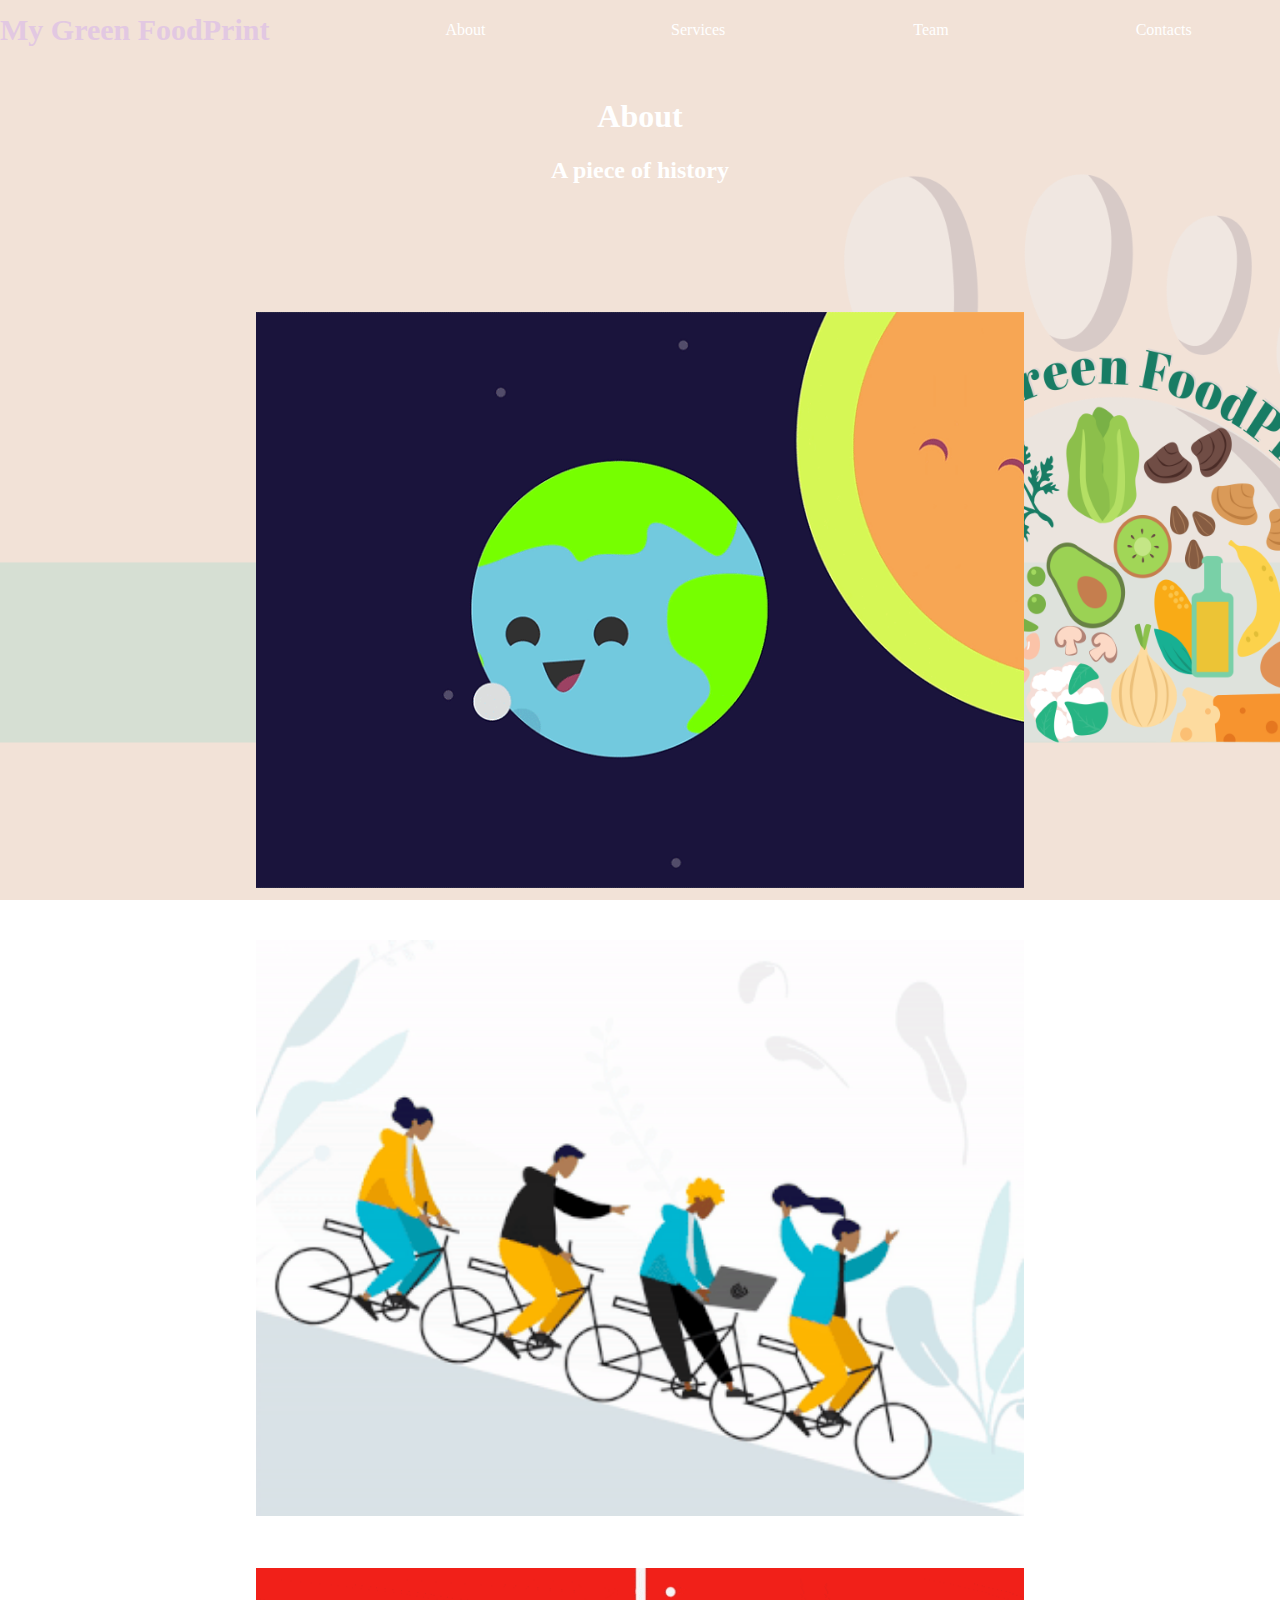
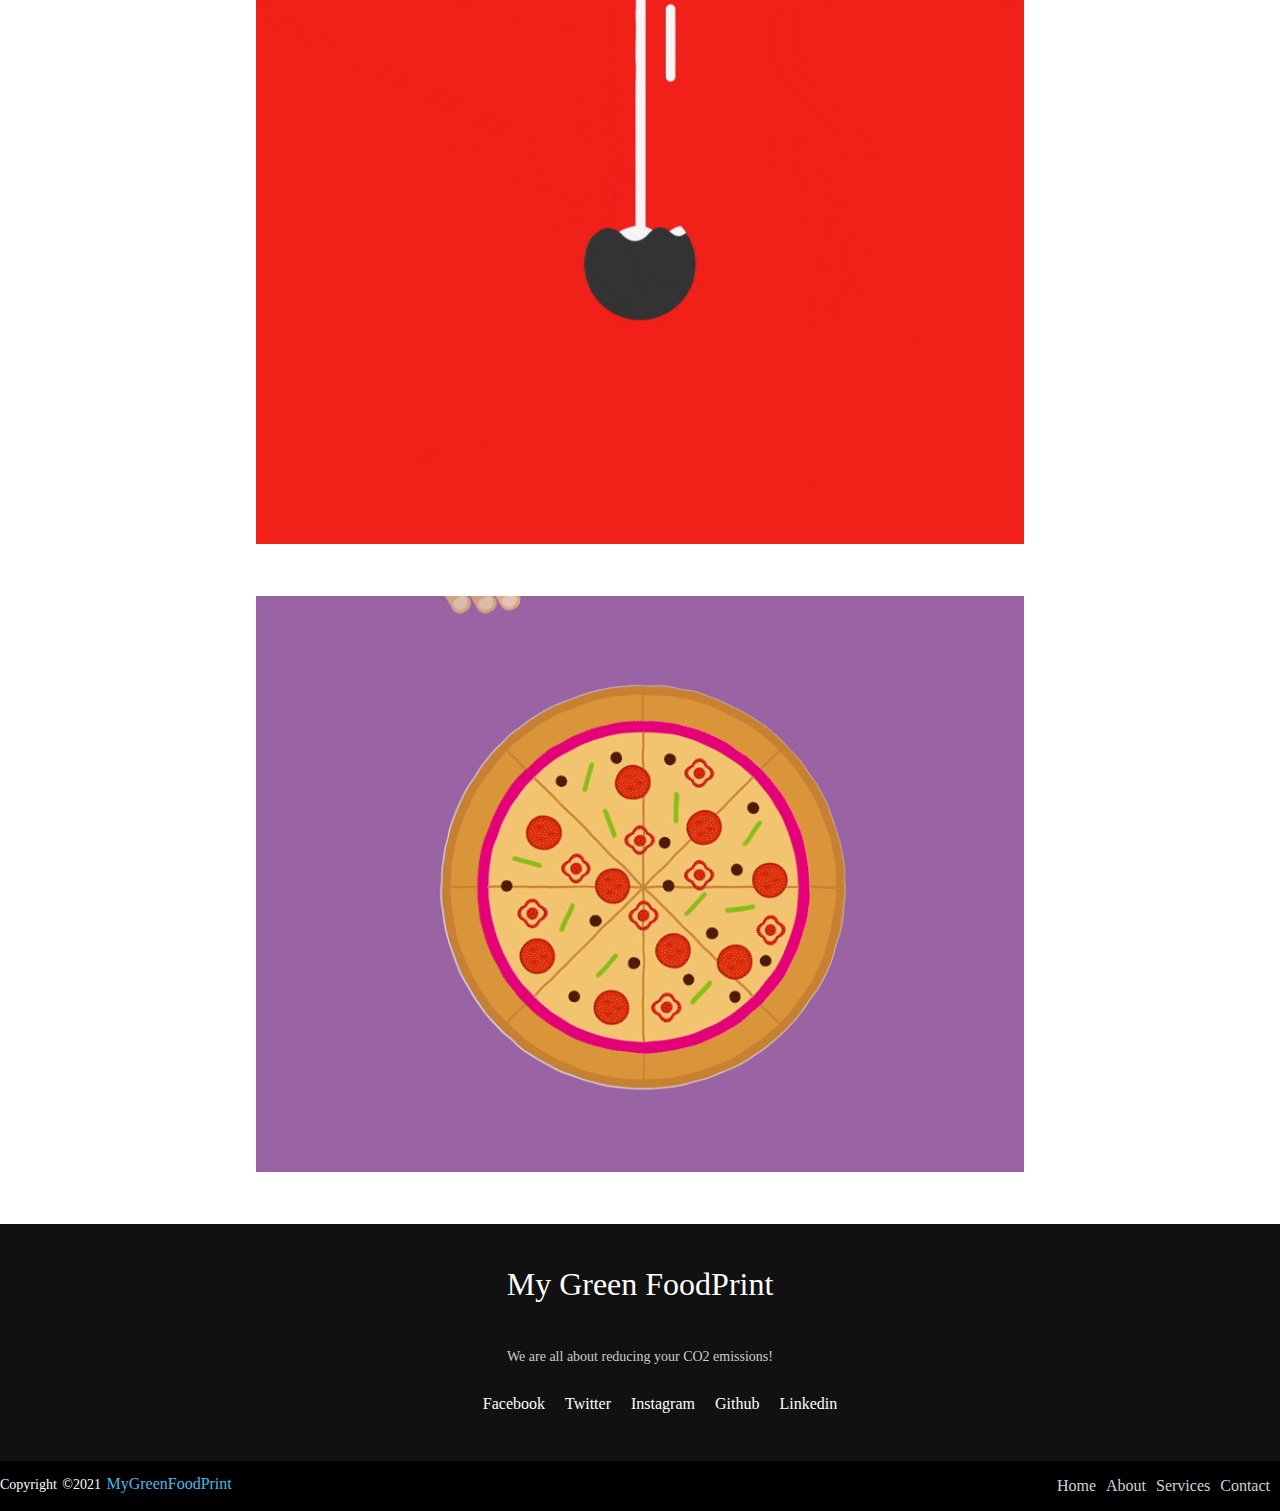
==== pages/about.html @ 1d915fea "half done" ====
<!DOCTYPE html>
<html lang="en">
<head>
    <meta charset="utf-8" />
    <meta name="viewport" content="width=device-width, initial-scale=1, shrink-to-fit=no" />
    <meta name="description" content="" />
    <meta name="author" content="" />
    <title>My Green Foodprint</title>
    <!-- Favicon-->
    <link rel="icon" type="image/x-icon" href="" />
    <link href="../css/about.css" rel="stylesheet" type="text/css"/>
    <link href="../css/nav.css" rel="stylesheet" type="text/css"/>
    <link href="../css/footer.css" rel="stylesheet" type="text/css"/>

</head>
<body id="page-top">
  <div class="content">
    <header class="v-header container">
      <div class="header header-fixed">
        <div class="navbar container">
            <div class="logo"><a href="#home">My Green FoodPrint</a></div>
            <input type="checkbox" id="navbar-toggle" >
            <label for="navbar-toggle"><i></i></label>
            <nav class="menu">
                <ul>
                    <li><a href="../pages/about.html">About</a></li>
                    <li><a href="../pages/services.html">Services</a></li>
                    <li><a href="../pages/team.html">Team</a></li>
                    <li><a href="../pages/Contact.html">Contacts</a></li>
                </ul>
            </nav>        
        </div>
    </div>
    </header>
    <section>
        <div>
            <h1 style="text-align:center;margin-top: 3%;">About</h1>
            <h2 style="text-align:center;margin-top: 1%;">A piece of history</h2>
        </div>
        <div class="container">
                <div class="flip-card">
                    <div class="flip-card-inner">
                      <div class="flip-card-front">
                        <img src="../assets/1.gif" alt="Avatar" style="width:100%;">
                      </div>
                      <div class="flip-card-back">
                        <h1>THE PROBLEM WITH CARBON FOOTPRINT...</h1>
                        <p>The carbon footprint is the amount of greenhouse gases that are produced by our actions, 
                            it contributes - highly and directly - to the climate changes that we observe and feel every single day!</p>
                            <p>And as a normal footprint, it leaves a mark on the planet..</p>
                      </div>
                    </div>
                  </div>
                  <div class="flip-card">
                    <div class="flip-card-inner">
                      <div class="flip-card-front">
                        <img src="../assets/2.gif" alt="Avatar" style="width:100%;">
                      </div>
                      <div class="flip-card-back">
                        <h1>WE DECIDED TO TAKE ACTION....</h1>
                        <p class="mb-0">As young and conscious people, we are worried with the future of our planet and we decided to take action and work towards a better world. </p>
                        <p>This project was born after each one of us expressed a willingness to reduce its carbon footprint, but failed to do so.</p>
                      </div>
                    </div>
                  </div>
                  <div class="flip-card">
                    <div class="flip-card-inner">
                      <div class="flip-card-front">
                        <img src="../assets/3.gif" alt="Avatar" style="width:100%;">
                      </div>
                      <div class="flip-card-back">
                        <h1>The change you need</h1>
                        <p>We believe that in order to make a habit last, specially a one that will have NO effects in a near future, it must be easy to implement..</b></p>
                        <p>The MyGreenFoodPrint will help you to keep track of your progress and adapat your diet. </b></p>
                        <p> You will be changing your life and changing the future of the planet and that is a win-win situation!</p>
                      </div>
                    </div>
                  </div>
                  <div class="flip-card">
                    <div class="flip-card-inner">
                      <div class="flip-card-front">
                        <img src="../assets/4.gif" alt="Avatar" style="width:100%;">
                      </div>
                      <div class="flip-card-back">
                        <h1>We are what we eat!</h1>
                        <p>The food industry is one of the main contributors to the climate changes and, at the same time, it is also a segment you can adpat easily in your life.
                            So if you can combine a healthier diet with a lower carbon footprint, you have direct positive consequences for you and for the world, at the same time!  </p>
                           <p>Change the diet has benefits not only to our planet but also for us as individuals.</p> 
                    </div>
                  </div>
        </div>
    </section>
  </div>
  <footer>
    <div class="footer-content">
      <h3>My Green FoodPrint</h3>
      <p>We are all about reducing your CO2 emissions!</p>
      <ul class="socials">
        <li><a href="#">Facebook</a></li>
        <li><a href="#">Twitter</a></li>
        <li><a href="#">Instagram</a></li>
        <li><a href="#">Github</a></li>
        <li><a href="#">Linkedin</a></li>
      </ul>
    </div>
    <div class="footer-bottom">
      <p>copyright &copy;2021 <a href="#">MyGreenFoodPrint</a>  </p>
      <div class="footer-menu">
        <ul class="f-menu">
          <li><a href="">Home</a></li>
          <li><a href="">About</a></li>
          <li><a href="">Services</a></li>
          <li><a href="">Contact</a></li>
        </ul>
      </div>
    </div>
  </footer>
</body>
</html>
---- css/about.css ----
body {
    background: url("/assets/backg.png") no-repeat center center fixed;
    -webkit-background-size: cover;
    -moz-background-size: cover;
    -o-background-size: cover;
    background-size: cover;
    margin: 0%;
    padding: 0%;
    display: flex;
    flex-direction: column;
}
h1, h2{
    color: #fff;
}
  /* The flip card container - set the width and height to whatever you want. We have added the border property to demonstrate that the flip itself goes out of the box on hover (remove perspective if you don't want the 3D effect */
.flip-card {
    background-color: transparent;
    margin-top: 10%;
    margin-left: 20%;
    width: 60%;
    height: 500px;
    perspective: 1000px; /* Remove this if you don't want the 3D effect */
  }

  .flip-card p{
    background-color: transparent;
    font-size: 20px;
  }
  
  /* This container is needed to position the front and back side */
  .flip-card-inner {
    position: relative;
    width: 100%;
    height: 100%;
    text-align: center;
    transition: transform 0.8s;
    transform-style: preserve-3d;
  }
  
  /* Do an horizontal flip when you move the mouse over the flip box container */
  .flip-card:hover .flip-card-inner {
    transform: rotateY(180deg);
  }
  
  /* Position the front and back side */
  .flip-card-front, .flip-card-back {
    position: absolute;
    width: 100%;
    height: 100%;
    -webkit-backface-visibility: hidden; /* Safari */
    backface-visibility: hidden;
  }
  
  /* Style the front side (fallback if image is missing) */
  .flip-card-front {
    background-color: #fff;
    color: black;
  }
  
  /* Style the back side */
  .flip-card-back {
    color: white;
    transform: rotateY(180deg);
  }
---- css/nav.css ----
.navbar {
    display: flex;
    justify-content: space-between;
    align-items: center;
    color: #fff;
    line-height: 60px;
}

.navbar .logo {
    flex: 3; 
}

.navbar .logo a {
    display: block;
    font-size: 30px;
    font-weight: bold;
    color: #fff;
    text-decoration: none;
}
.navbar .logo a:hover {
  color: #e2c8e2;
}

.navbar nav {
    flex: 8;
}

.navbar label {
  user-select: none;
  cursor: pointer;
  padding: 28px 20px;
  position: relative;
  z-index: 3;
}

.navbar label i {
  height: 2px;
  position: relative;
  transition: background .2s ease-out;
  width: 18px;
  font-style: normal;
  font-weight: normal;
}
.navbar label i:before,
.navbar label i:after {
  content: '';
  height: 100%;
  position: absolute;
  transition: all .2s ease-out;
  width: 100%;
}
.navbar label i,
.navbar label i:before,
.navbar label i:after {
  display: block;
  background: #eee;  
}
.navbar label i:before {
  top: 5px;
}
.navbar label i:after {
  top: -5px;
}

.navbar #navbar-toggle {
  display: none;
}

.header #navbar-toggle:checked ~ .menu {
  visibility: visible;
  opacity: 0.99;
}
.header #navbar-toggle:checked ~ label {
  background: #cea7cf;
  border-radius: 50%;    
}
.header #navbar-toggle:checked ~ label i {
  background: transparent;
}
.header #navbar-toggle:checked ~ label i:before {
  transform: rotate(-45deg);
}
.header #navbar-toggle:checked ~ label i:after {
  transform: rotate(45deg);
}
.header #navbar-toggle:checked ~ label:not(.steps) i:before,
.header #navbar-toggle:checked ~ label:not(.steps) i:after {
  top: 0;
}

@media (max-width: 768px) {
    .navbar nav {
      visibility: hidden;
      opacity: 0;
      z-index: 2;
      position: fixed;
      top: 0px;
      left: 0px;
      width: 100%;
      height: 100%;
      transition: all 0.3s ease-out;
      display: table;
      background: #ddd;
    }
    .navbar nav ul {
      margin: 0;
      padding: 20px 0;
      display: table-cell;
      vertical-align: middle;
    }
    .navbar nav li {
      display: block;
      text-align: center;
      padding: 20px 0;
      text-align: center;
      font-size: 50px;
      min-height: 50px;
      font-weight: bold;
      cursor: pointer;
      transition: all 0.3s ease-out;
    }
    .navbar nav li:hover {
      background: #e2c8e2;
    }
    .navbar nav li:hover a {
      color: #fff;
      transition: all 0.3s ease-out;
    }
    .navbar nav li a {
      color: #e2c8e2;
    }
}

@media (min-width: 768px) {
    .navbar nav ul {
      margin: 0;
      padding: 0;
      display: flex;
      justify-content: space-around;
      text-align: center;
      list-style: none;
    }
    .navbar nav li {
      flex: 1;
    }
    .navbar nav li a {
      display: block;
      padding: 0 8px;
      font-size: 16px;
      line-height: 60px;
      color: #fff;
      text-decoration: none;
    }
    .navbar nav li.active {
      background: #e2c8e2;  
    }
    .navbar nav li:hover {
      background: #e2c8e2;
    }
    .navbar label {
      display: none;
    }
}
---- css/footer.css ----
footer{
    margin-top: 10%;;
    bottom: 0;
    left: 0;
    right: 0;
    background: #111;
    height: auto;
    width: 100%;
    padding-top: 10px;
    color: #fff;
}

.footer-content{
    display: flex;
    align-items: center;
    justify-content: center;
    flex-direction: column;
    text-align: center;
}

.footer-content h3{
    font-size: 2.0rem;
    font-weight: 500;
    text-transform: capitalize;
}

.footer-content p{
    font-size: 14px;
    color: #cacdd2;
}

.socials{
    list-style: none;
    display: flex;
    align-items: center;
    justify-content: center;
    margin: 1rem 0 3rem 0;
}

.socials li{
    margin: 0 10px;
}

.socials a{
    text-decoration: none;
    color: #fff;
}

.socials a i{
    font-size: 1.1rem;
    transition: color .4s ease;
}

.socials a:hover i{
    color: aqua;
}

.footer-bottom{
    background: #000;
    width: 100%;
    padding-bottom: 50px;
    text-align: center;
}

.footer-bottom p{
    float: left;
    font-size: 14px;
    word-spacing: 2px;
    text-transform: capitalize;
 }
 .footer-bottom p a{
   color:#44bae8;
   font-size: 16px;
   text-decoration: none;
 }
 .footer-bottom span{
     text-transform: uppercase;
     opacity: .4;
     font-weight: 200;
 }

 .footer-menu{
    float: right;
  }
  
  .footer-menu ul{
    display: flex;
  }
  
  .footer-menu ul li{
  padding-right: 10px;
  display: block;
  }
  
  .footer-menu ul li a{
    color: #cfd2d6;
    text-decoration: none;
  }
  
  .footer-menu ul li a:hover{
    color: #27bcda;
  }

  @media (max-width:500px) {
    .footer-menu ul{
      display: flex;
      margin-top: 10px;
      margin-bottom: 20px;
    }
    }
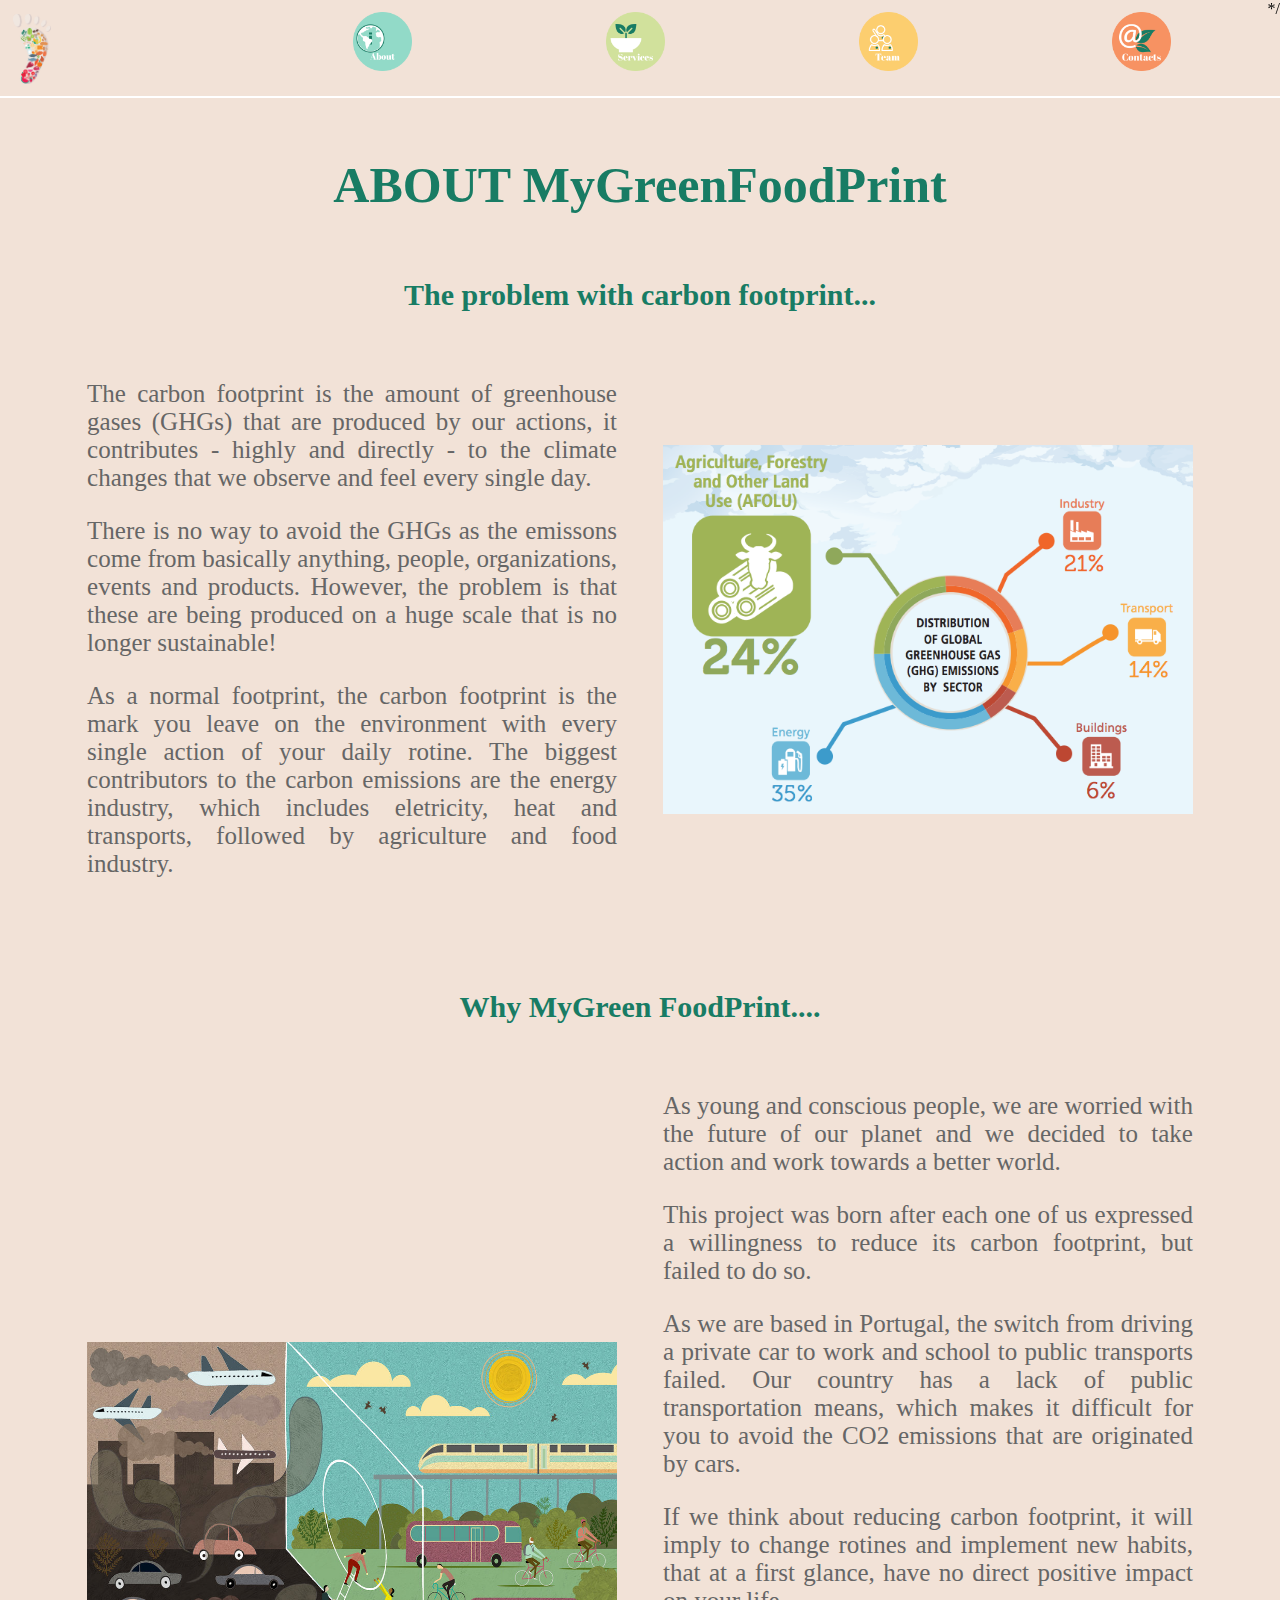
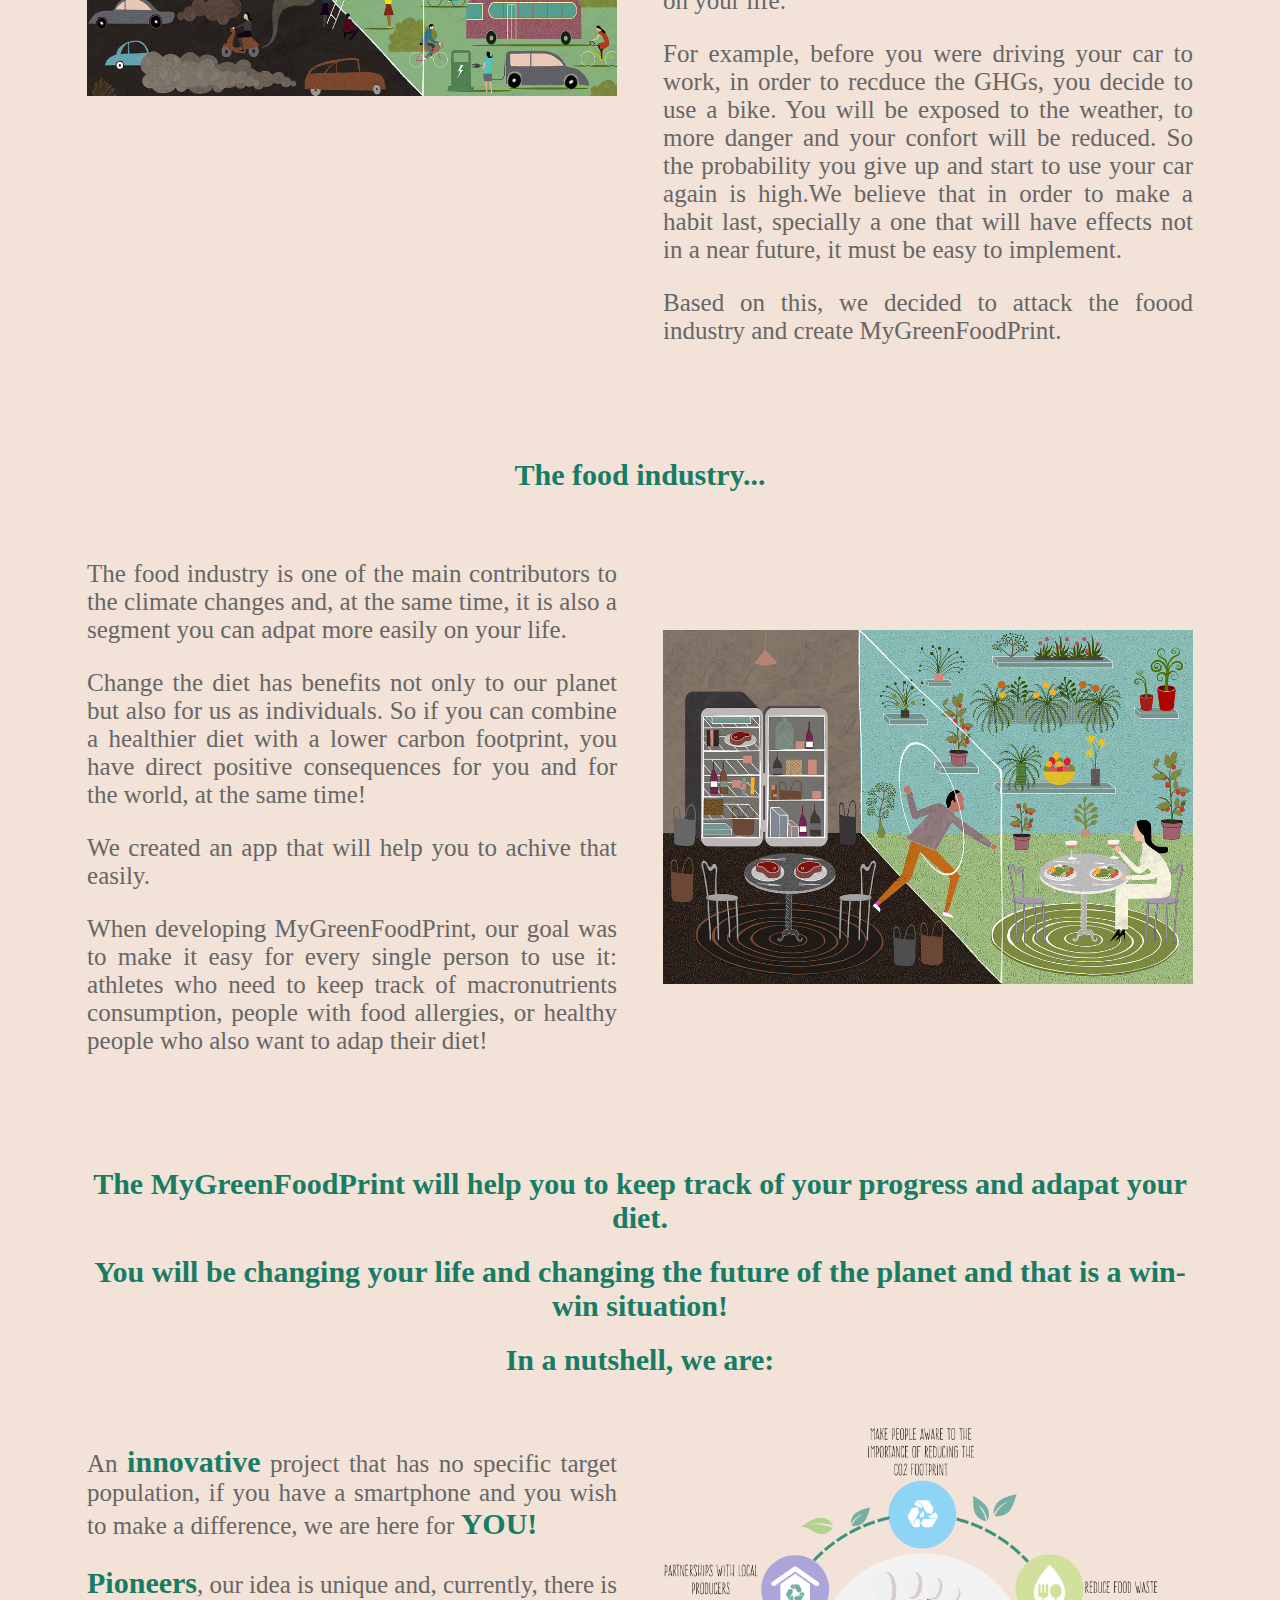
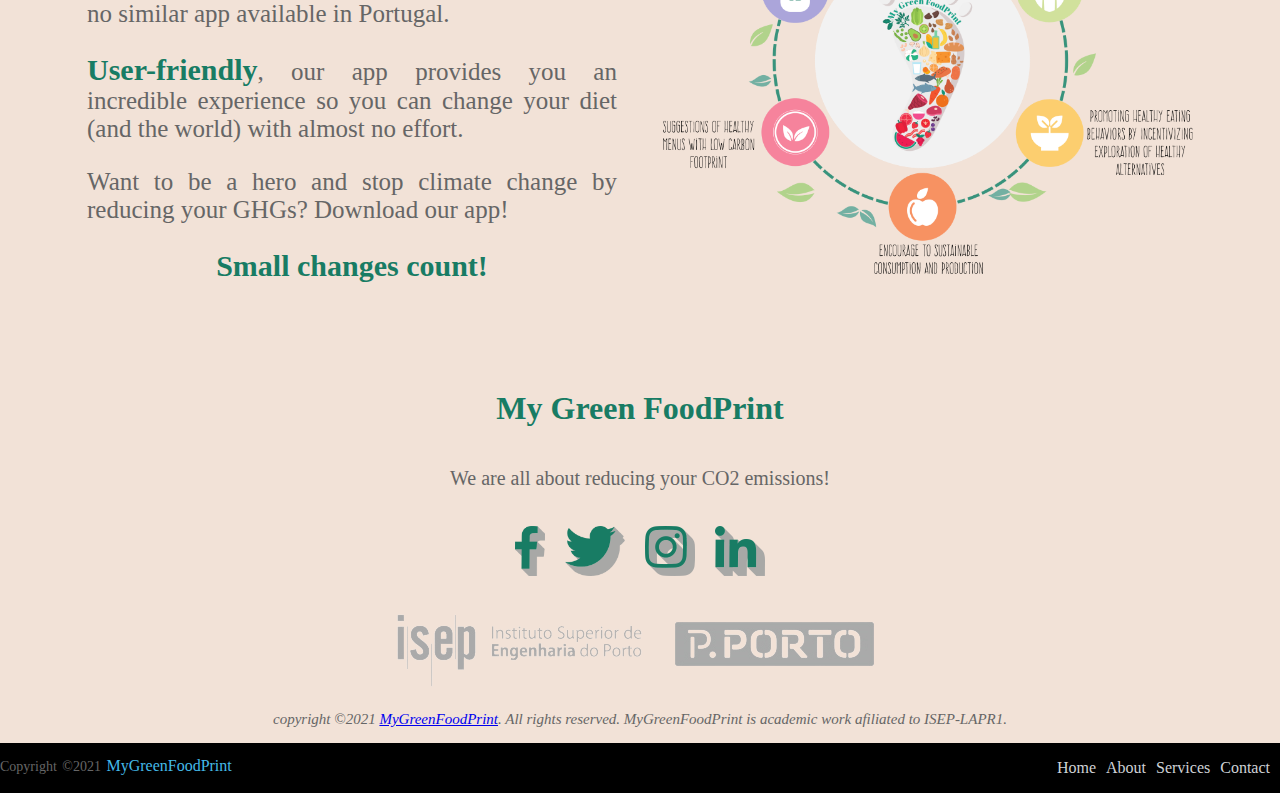
==== commit b97bf2e1: "changed layout" ====
--- a/pages/about.html
+++ b/pages/about.html
@@ -1,110 +1,149 @@
 <!DOCTYPE html>
 <html lang="en">
 <head>
-    <meta charset="utf-8" />
-    <meta name="viewport" content="width=device-width, initial-scale=1, shrink-to-fit=no" />
-    <meta name="description" content="" />
-    <meta name="author" content="" />
     <title>My Green Foodprint</title>
-    <!-- Favicon-->
-    <link rel="icon" type="image/x-icon" href="" />
     <link href="../css/about.css" rel="stylesheet" type="text/css"/>
     <link href="../css/nav.css" rel="stylesheet" type="text/css"/>
     <link href="../css/footer.css" rel="stylesheet" type="text/css"/>
-
+    <link href="../css/globalstyles.css" rel="stylesheet" type="text/css"/>
 </head>
 <body id="page-top">
-  <div class="content">
-    <header class="v-header container">
-      <div class="header header-fixed">
-        <div class="navbar container">
-            <div class="logo"><a href="#home">My Green FoodPrint</a></div>
-            <input type="checkbox" id="navbar-toggle" >
-            <label for="navbar-toggle"><i></i></label>
-            <nav class="menu">
-                <ul>
-                    <li><a href="../pages/about.html">About</a></li>
-                    <li><a href="../pages/services.html">Services</a></li>
-                    <li><a href="../pages/team.html">Team</a></li>
-                    <li><a href="../pages/Contact.html">Contacts</a></li>
-                </ul>
-            </nav>        
+  <!-- HEADER ------------------------------------------------>
+  <header class="v-header container">
+    <div class="header header-fixed">
+      <div class="navbar container">
+        <div class="logo"><a href="../index.html"><img class="logo_img" src="../assets/logo2.png""></a></div>
+        <input type="checkbox" id="navbar-toggle" >
+        <label for="navbar-toggle"><i></i></label>
+        <nav class="menu">
+          <ul>
+            <li><a href="../pages/about.html"><img src="../assets/about.png" class="nav_icon"></a></li>
+            <li><a href="../pages/services.html"><img src="../assets/services.png" class="nav_icon"></li>
+              <li><a href="../pages/team.html"><img src="../assets/team.png" class="nav_icon"></a></li>
+              <li><a href="../pages/contact.html"><img src="../assets/contacts.png" class="nav_icon"></a></li> */
+            </ul>
+          </nav>        
         </div>
+      </div>
+    </header>
+
+    <!-- ?????--------------------------------------------- -->
+    <h1>ABOUT MyGreenFoodPrint</h1>
+    <div class="luis">
+      <h1>ABOUT MyGreenFoodPrint</h1>
+      
+      <div class='some-page-wrapper'>
+        <h2>The problem with carbon footprint...</h2>
+        <div class='row'>
+          <div class='column'>
+            <div class='p1'>
+              <p>The carbon footprint is the amount of greenhouse gases (GHGs) that are produced by our actions, it contributes - highly and directly - to the climate changes that we observe and feel every single day.</p>
+              <p>There is no way to avoid the GHGs as the emissons come from basically anything, people, organizations, events and products. However, the problem is that these are being produced on a huge scale that is no longer sustainable!</p>
+              <p>As a normal footprint, the carbon footprint is the mark you leave on the environment with every single action of your daily rotine.
+                The biggest contributors to the carbon emissions are the energy industry, which includes eletricity, heat and transports, followed by agriculture and food industry.</p>  
+              </div>
+            </div>
+            <div class='column'>
+              <div class="parent">
+          <img class="child" src="../assets/about2.png" alt="The problem with carbon footprint">
+        </div>
+      </div>
     </div>
-    </header>
-    <section>
-        <div>
-            <h1 style="text-align:center;margin-top: 3%;">About</h1>
-            <h2 style="text-align:center;margin-top: 1%;">A piece of history</h2>
+  </div>
+  
+  <div class='some-page-wrapper'>
+    <h2>Why MyGreen FoodPrint....</h2>
+    <div class='row'>
+      <div class='column'>
+        <div class="parent">
+          <img class="child" src="../assets/carbonfootprint.jpg" alt="The problem with carbon footprint">
         </div>
-        <div class="container">
-                <div class="flip-card">
-                    <div class="flip-card-inner">
-                      <div class="flip-card-front">
-                        <img src="../assets/1.gif" alt="Avatar" style="width:100%;">
-                      </div>
-                      <div class="flip-card-back">
-                        <h1>THE PROBLEM WITH CARBON FOOTPRINT...</h1>
-                        <p>The carbon footprint is the amount of greenhouse gases that are produced by our actions, 
-                            it contributes - highly and directly - to the climate changes that we observe and feel every single day!</p>
-                            <p>And as a normal footprint, it leaves a mark on the planet..</p>
-                      </div>
-                    </div>
-                  </div>
-                  <div class="flip-card">
-                    <div class="flip-card-inner">
-                      <div class="flip-card-front">
-                        <img src="../assets/2.gif" alt="Avatar" style="width:100%;">
-                      </div>
-                      <div class="flip-card-back">
-                        <h1>WE DECIDED TO TAKE ACTION....</h1>
-                        <p class="mb-0">As young and conscious people, we are worried with the future of our planet and we decided to take action and work towards a better world. </p>
-                        <p>This project was born after each one of us expressed a willingness to reduce its carbon footprint, but failed to do so.</p>
-                      </div>
-                    </div>
-                  </div>
-                  <div class="flip-card">
-                    <div class="flip-card-inner">
-                      <div class="flip-card-front">
-                        <img src="../assets/3.gif" alt="Avatar" style="width:100%;">
-                      </div>
-                      <div class="flip-card-back">
-                        <h1>The change you need</h1>
-                        <p>We believe that in order to make a habit last, specially a one that will have NO effects in a near future, it must be easy to implement..</b></p>
-                        <p>The MyGreenFoodPrint will help you to keep track of your progress and adapat your diet. </b></p>
-                        <p> You will be changing your life and changing the future of the planet and that is a win-win situation!</p>
-                      </div>
-                    </div>
-                  </div>
-                  <div class="flip-card">
-                    <div class="flip-card-inner">
-                      <div class="flip-card-front">
-                        <img src="../assets/4.gif" alt="Avatar" style="width:100%;">
-                      </div>
-                      <div class="flip-card-back">
-                        <h1>We are what we eat!</h1>
-                        <p>The food industry is one of the main contributors to the climate changes and, at the same time, it is also a segment you can adpat easily in your life.
-                            So if you can combine a healthier diet with a lower carbon footprint, you have direct positive consequences for you and for the world, at the same time!  </p>
-                           <p>Change the diet has benefits not only to our planet but also for us as individuals.</p> 
-                    </div>
-                  </div>
+      </div>
+      <div class='column'>
+        <div class="p2">
+          <p>As young and conscious people, we are worried with the future of our planet and we decided to take action and work towards a better world.</p>
+          <p>This project was born after each one of us expressed a willingness to reduce its carbon footprint, but failed to do so.</p> 
+          <p>As we are based in Portugal, the switch from driving a private car to work and school to public transports failed. Our country has a lack of public transportation means, which makes it difficult for you to avoid the CO2 emissions that are originated by cars.</p>
+          <p>If we think about reducing carbon footprint, it will imply to change rotines and implement new habits, that at a first glance, have no direct positive impact on your life.</p>
+          <p>For example, before you were driving your car to work, in order to recduce the GHGs, you decide to use a bike. You will be exposed to the weather, to more danger and your confort will be reduced. So the probability you give up and start to use your car again is high.We believe that in order to make a habit last, specially a one that will have effects not in a near future, it must be easy to implement.</p>
+          <p>Based on this, we decided to attack the foood industry and create MyGreenFoodPrint.</p>
         </div>
-    </section>
+      </div>
+    </div>
   </div>
+  <div class='some-page-wrapper'>
+    <h2>The food industry...</h2>
+    <div class='row'>
+      <div class='column'>
+        <div class="p1">
+          <p>The food industry is one of the main contributors to the climate changes and, at the same time, it is also a segment you can adpat more easily on your life.</p>
+          <p>Change the diet has benefits not only to our planet but also for us as individuals.
+            So if you can combine a healthier diet with a lower carbon footprint, you have direct positive consequences for you and for the world, at the same time!</p>
+            <p>We created an app that will help you to achive that easily.</p> 
+            <p>When developing MyGreenFoodPrint, our goal was to make it easy for every single person to use it: athletes who need to keep track of macronutrients consumption, people with food allergies, or healthy people who also want to adap their diet! </p>       
+          </div>
+        </div>
+        <div class='column'>
+          <div class="parent">
+            <img class="child" src="../assets/carbonfootprint-food.jpg" alt="The problem with carbon footprint">
+          </div>
+        </div>
+      </div>
+    </div>
+    <div class='some-page-wrapper'>
+      <h2>The MyGreenFoodPrint will help you to keep track of your progress and adapat your diet.</h2>
+      <h2>You will be changing your life and changing the future of the planet and that is a win-win situation!</h2>
+      <h2>In a nutshell, we are:</h2>
+      <div class='row'>
+        <div class='column'>
+          <div class="p1">
+            <p>An <strong>innovative</strong> project that has no specific target population, if you have a smartphone and you wish to make a difference, we are here for <strong>YOU!</strong></p>
+            <p><strong>Pioneers</strong>, our idea is unique and, currently, there is no similar app available in Portugal.</p>
+            <p><strong>User-friendly</strong>, our app provides you an incredible experience so you can change your diet (and the world) with almost no effort.</p>
+            <p>Want to be a hero and stop climate change by reducing your GHGs? Download our app!</p>
+            <strong>Small changes count!</strong> 
+          </div>
+        </div>
+        <div class='column'>
+          <div class="parent">
+            <img class="child" src="../assets/goals.png" alt="The problem with carbon footprint">
+          </div>
+        </div>
+      </div>
+    </div>
+  </div>
+  
+  <!-- FOOTER ------------------------------------------------>
   <footer>
     <div class="footer-content">
-      <h3>My Green FoodPrint</h3>
+      <h3><strong>My Green FoodPrint</strong></h3>
       <p>We are all about reducing your CO2 emissions!</p>
+    </div>
+    <div class="social-icons"></div>
+    <div>
       <ul class="socials">
-        <li><a href="#">Facebook</a></li>
-        <li><a href="#">Twitter</a></li>
-        <li><a href="#">Instagram</a></li>
-        <li><a href="#">Github</a></li>
-        <li><a href="#">Linkedin</a></li>
+        <li>
+          <a href="#"></a><img src="/assets/face.png" height="50" alt="" />
+        </li>
+        <li>
+          <a href="#"></a><img src="/assets/twit.png" height="50" alt="" />
+        </li>
+        <li>
+          <a href="#"></a><img src="/assets/inst.png" height="50" alt="" />
+        </li>
+        <li>
+          <a href="#"></a><img src="/assets/link.png" height="50" alt="" />
+        </li>
       </ul>
+      <div class="isepIcon">
+        <img src="/assets/isep.png" height="100">
+      </div>
+    </div>
+    <div class="footer-content-copyright">
+      <p>copyright &copy;2021 <a href="#">MyGreenFoodPrint</a>. All rights reserved. MyGreenFoodPrint is academic work afiliated to ISEP-LAPR1.</p>
     </div>
     <div class="footer-bottom">
-      <p>copyright &copy;2021 <a href="#">MyGreenFoodPrint</a>  </p>
+      <p>copyright &copy;2021 <a href="#">MyGreenFoodPrint</a></p>
       <div class="footer-menu">
         <ul class="f-menu">
           <li><a href="">Home</a></li>
@@ -116,4 +155,4 @@
     </div>
   </footer>
 </body>
-</html>
+</html>--- a/css/about.css
+++ b/css/about.css
@@ -1,64 +1,36 @@
-body {
-    background: url("/assets/backg.png") no-repeat center center fixed;
-    -webkit-background-size: cover;
-    -moz-background-size: cover;
-    -o-background-size: cover;
-    background-size: cover;
-    margin: 0%;
-    padding: 0%;
-    display: flex;
-    flex-direction: column;
+.luis{
+    padding-top: 3%;
+    background-color: #F2E2D7;
+} 
+
+.p1{ 
+    margin: auto;
+    text-align: center;
+    float: left;
+    font-size: 100%;
+    font-family:  Calibri;
+    color: #666666ff;
 }
-h1, h2{
-    color: #fff;
+
+.p1 strong {
+    text-align: center;
+    color: #187c64ff;
+    font-size: 30px;
 }
-  /* The flip card container - set the width and height to whatever you want. We have added the border property to demonstrate that the flip itself goes out of the box on hover (remove perspective if you don't want the 3D effect */
-.flip-card {
-    background-color: transparent;
-    margin-top: 10%;
-    margin-left: 20%;
-    width: 60%;
-    height: 500px;
-    perspective: 1000px; /* Remove this if you don't want the 3D effect */
-  }
+.p2{
+    margin: auto;
+    text-align: center;
+    float: right;
+    font-size: 100%;
+    font-family:  Calibri;
+    color: #666666ff;
+}
 
-  .flip-card p{
-    background-color: transparent;
-    font-size: 20px;
-  }
-  
-  /* This container is needed to position the front and back side */
-  .flip-card-inner {
-    position: relative;
-    width: 100%;
-    height: 100%;
+.p3 { 
+    margin: auto;
     text-align: center;
-    transition: transform 0.8s;
-    transform-style: preserve-3d;
-  }
-  
-  /* Do an horizontal flip when you move the mouse over the flip box container */
-  .flip-card:hover .flip-card-inner {
-    transform: rotateY(180deg);
-  }
-  
-  /* Position the front and back side */
-  .flip-card-front, .flip-card-back {
-    position: absolute;
-    width: 100%;
-    height: 100%;
-    -webkit-backface-visibility: hidden; /* Safari */
-    backface-visibility: hidden;
-  }
-  
-  /* Style the front side (fallback if image is missing) */
-  .flip-card-front {
-    background-color: #fff;
-    color: black;
-  }
-  
-  /* Style the back side */
-  .flip-card-back {
-    color: white;
-    transform: rotateY(180deg);
-  }+    float: left;
+    font-size: 100%;
+    font-family: Calibri;
+    color: #666666ff;
+}--- a/css/nav.css
+++ b/css/nav.css
@@ -1,65 +1,73 @@
+html, body {
+  height: 100%;
+}
+
+body {
+  margin: 0%;
+  padding: 0%;
+  display: flex;
+  flex-direction: column;
+}
+
+h1 {  
+  color: #187c64ff;
+  font-family: calibri;
+  font-size: 50px;
+  margin: 20px;
+  text-align: center;
+}
+
+h2, h3, h4{  
+  color: #187c64ff;
+  font-family: calibri;
+  font-size: 30px;
+  margin: 20px;
+  text-align: center;
+}
+
+h5, p {
+  color: #666666ff;
+  font-size: 25px;
+  font-family: Calibri;
+  text-align: justify;
+}
+
 .navbar {
     display: flex;
-    justify-content: space-between;
     align-items: center;
-    color: #fff;
-    line-height: 60px;
+    background-color: #F2E2D7;
+}
+
+.nav_icon{
+  margin-top: 5%;
+  height: 25%;
+  width: 25%;
+}
+
+.header-fixed {
+  position: fixed;
+  top: 0;
+  z-index: 1;
+  width: 100%;
 }
 
 .navbar .logo {
     flex: 3; 
 }
 
-.navbar .logo a {
-    display: block;
-    font-size: 30px;
-    font-weight: bold;
-    color: #fff;
-    text-decoration: none;
+.logo_img{
+  margin-top: 2%;
+  margin-left: 5%;
+  height: 15%;
+  width: 15%;
 }
-.navbar .logo a:hover {
-  color: #e2c8e2;
+
+.menu{
+  float:right;
 }
 
 .navbar nav {
-    flex: 8;
-}
-
-.navbar label {
-  user-select: none;
-  cursor: pointer;
-  padding: 28px 20px;
-  position: relative;
-  z-index: 3;
-}
-
-.navbar label i {
-  height: 2px;
-  position: relative;
-  transition: background .2s ease-out;
-  width: 18px;
-  font-style: normal;
-  font-weight: normal;
-}
-.navbar label i:before,
-.navbar label i:after {
-  content: '';
-  height: 100%;
-  position: absolute;
-  transition: all .2s ease-out;
-  width: 100%;
-}
-.navbar label i,
-.navbar label i:before,
-.navbar label i:after {
-  display: block;
-  background: #eee;  
-}
-.navbar label i:before {
-  top: 5px;
-}
-.navbar label i:after {
-  top: -5px;
+    flex: 12;
 }
 
 .navbar #navbar-toggle {
@@ -119,16 +127,6 @@
       cursor: pointer;
       transition: all 0.3s ease-out;
     }
-    .navbar nav li:hover {
-      background: #e2c8e2;
-    }
-    .navbar nav li:hover a {
-      color: #fff;
-      transition: all 0.3s ease-out;
-    }
-    .navbar nav li a {
-      color: #e2c8e2;
-    }
 }
 
 @media (min-width: 768px) {
@@ -151,13 +149,17 @@
       color: #fff;
       text-decoration: none;
     }
-    .navbar nav li.active {
-      background: #e2c8e2;  
-    }
-    .navbar nav li:hover {
-      background: #e2c8e2;
-    }
+
     .navbar label {
       display: none;
     }
+}
+
+html {
+  scrollbar-width: none; /* For Firefox */
+  -ms-overflow-style: none; /* For Internet Explorer and Edge */
+}
+
+html::-webkit-scrollbar {
+  width: 0px; /* For Chrome, Safari, and Opera */
 }--- a/css/footer.css
+++ b/css/footer.css
@@ -1,13 +1,10 @@
 footer{
-    margin-top: 10%;;
     bottom: 0;
     left: 0;
     right: 0;
-    background: #111;
+    background: #c57d4c39;
     height: auto;
     width: 100%;
-    padding-top: 10px;
-    color: #fff;
 }
 
 .footer-content{
@@ -18,15 +15,36 @@
     text-align: center;
 }
 
+.footer-content-copyright{
+  display: flex;
+  align-items: center;
+  justify-content: center;
+  flex-direction: column;
+  text-align: center;
+}
+
+.footer-content-copyright p{
+  font-size: 15px;
+  color: #666666ff;
+  font-family: Calibri;
+  font-style: italic;
+}
+
 .footer-content h3{
     font-size: 2.0rem;
     font-weight: 500;
+    align-items: center;
+    justify-content: center;
     text-transform: capitalize;
+    color: #187c64ff;
+    font-family: Calibri;
 }
 
 .footer-content p{
-    font-size: 14px;
-    color: #cacdd2;
+    font-size: 20px;
+    color: #666666ff;
+    font-family: Calibri;
+    
 }
 
 .socials{
@@ -34,16 +52,21 @@
     display: flex;
     align-items: center;
     justify-content: center;
-    margin: 1rem 0 3rem 0;
+    padding: 0%;
+}
+
+.isepIcon{
+  display: flex;
+  align-items: center;
+  justify-content: center;
+  padding: 0%;
+  margin-top:0%;
+  margin-bottom: 0px;
 }
 
 .socials li{
     margin: 0 10px;
-}
-
-.socials a{
-    text-decoration: none;
-    color: #fff;
+    
 }
 
 .socials a i{
@@ -68,16 +91,18 @@
     word-spacing: 2px;
     text-transform: capitalize;
  }
+
  .footer-bottom p a{
    color:#44bae8;
    font-size: 16px;
    text-decoration: none;
  }
- .footer-bottom span{
+
+.footer-bottom span{
      text-transform: uppercase;
      opacity: .4;
      font-weight: 200;
- }
+}
 
  .footer-menu{
     float: right;
@@ -101,10 +126,16 @@
     color: #27bcda;
   }
 
-  @media (max-width:500px) {
+@media (max-width:500px) {
     .footer-menu ul{
       display: flex;
       margin-top: 10px;
       margin-bottom: 20px;
     }
-    }+
+    .footer-image {
+      display: table-cell;
+      height: 50px;
+      vertical-align: middle;
+    }
+}--- a/css/globalstyles.css
+++ b/css/globalstyles.css
@@ -0,0 +1,65 @@
+html, body {
+    height: 100%;
+  }
+  
+body {
+margin: 0%;
+padding: 0%;
+display: flex;
+flex-direction: column;
+}
+
+h1 {  
+color: #187c64ff;
+font-family: calibri;
+font-size: 50px;
+margin: 20px;
+text-align: center;
+}
+
+h2, h3, h4{  
+color: #187c64ff;
+font-family: calibri;
+font-size: 30px;
+margin: 20px;
+text-align: center;
+}
+
+h5, p {
+color: #666666ff;
+font-size: 25px;
+font-family: calibri;
+text-align: justify;
+}
+
+.some-page-wrapper {
+margin: 5%;
+}
+
+.row {
+display: flex;
+flex-direction: row;
+flex-wrap: wrap;
+width: 100%;
+}
+
+.column {
+display: flex;
+flex-direction: column;
+flex-basis: 100%;
+flex: 1;
+margin: 2%;
+}
+
+.parent{
+  margin: auto;
+  display: flex;
+  height: 100%;
+  width: 100%;
+}
+
+.child {
+  margin: auto;
+  max-width: 100%;
+  max-height: 100%;
+}
